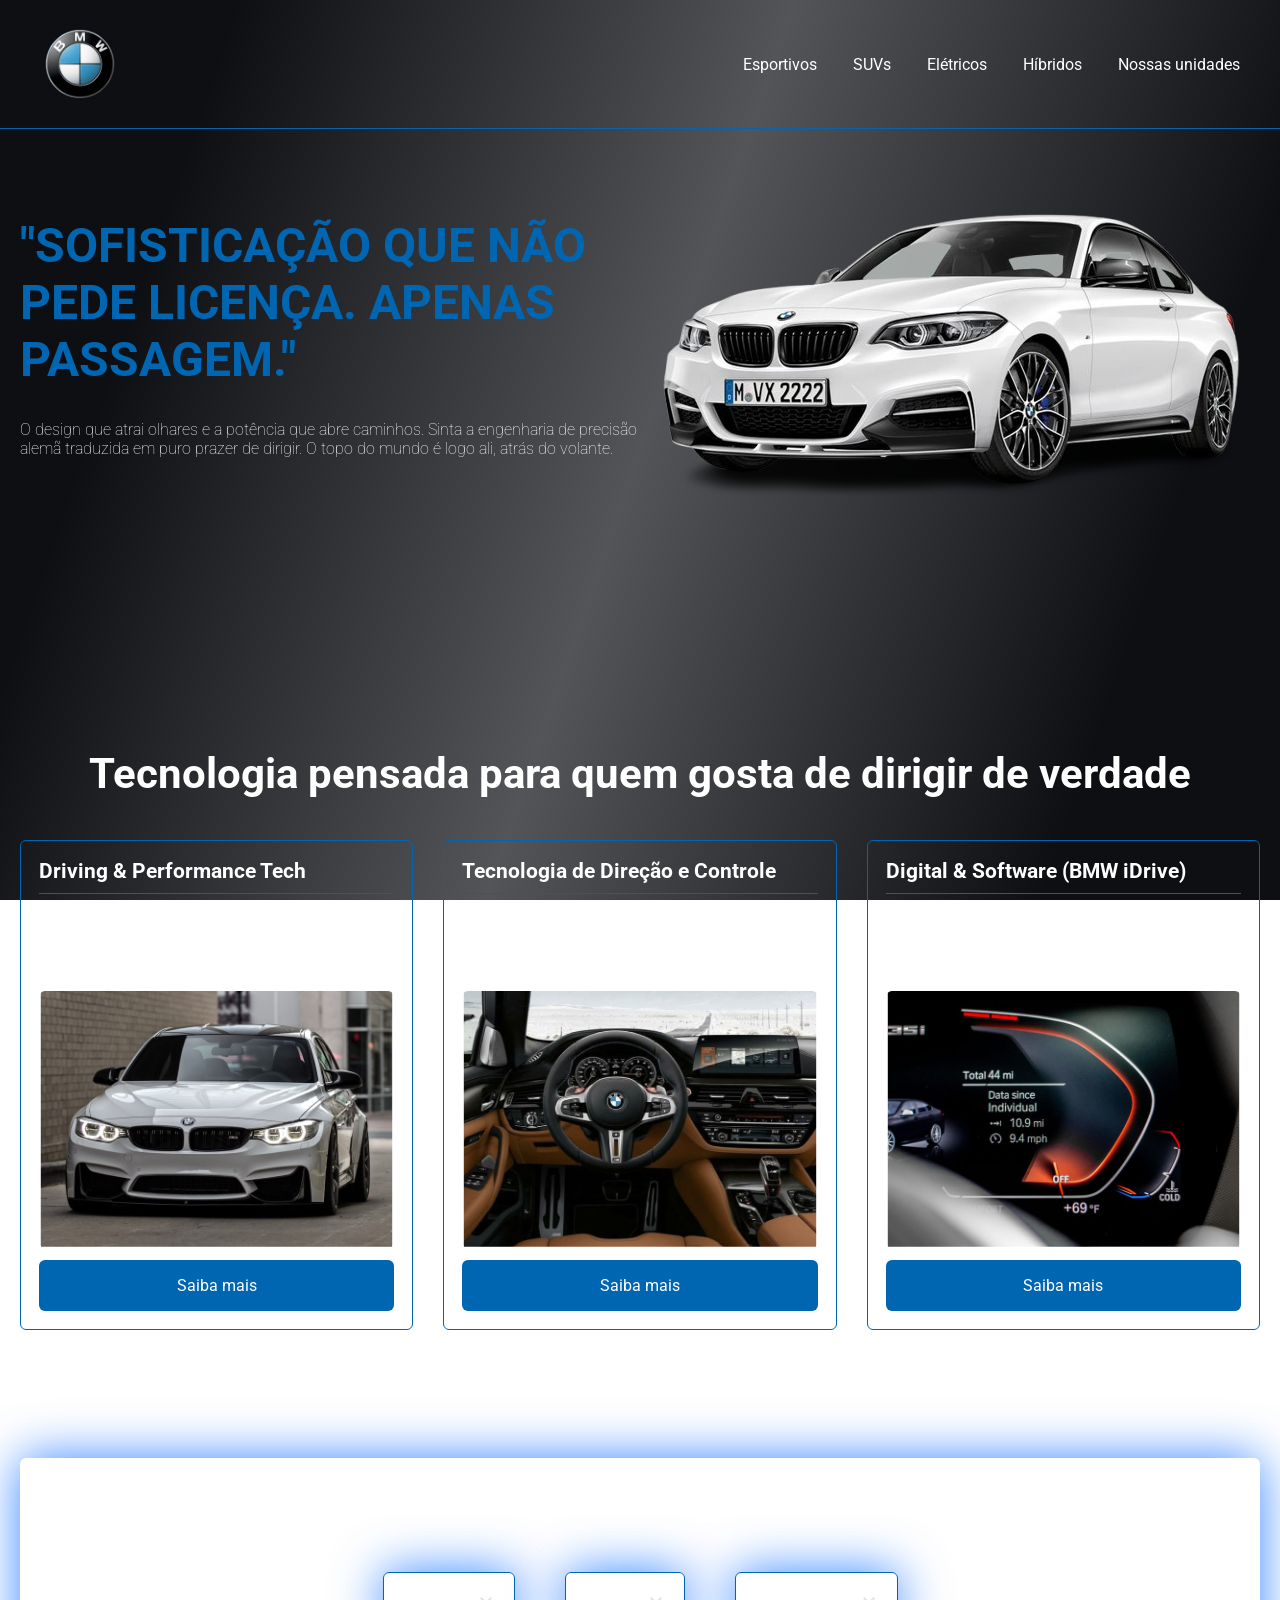
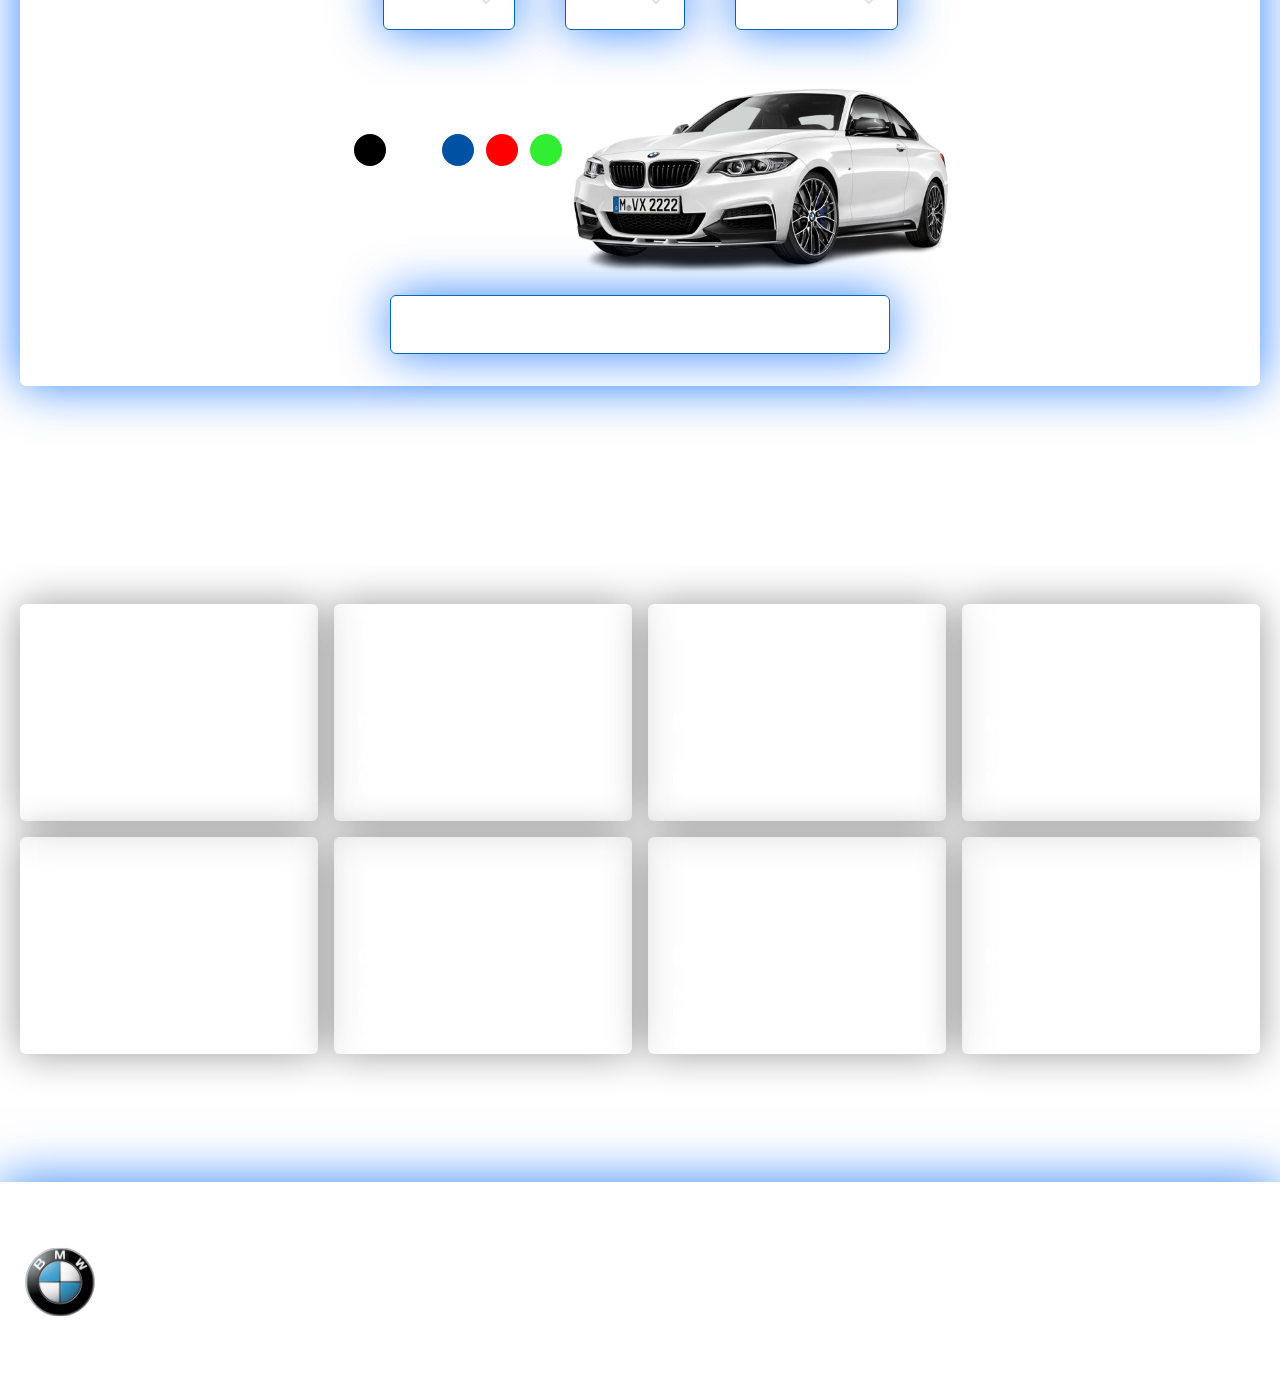
==== index.html @ 778336ec "color-options" ====
<!DOCTYPE html>
<html lang="pt-br">

<head>
    <meta charset="UTF-8">
    <meta name="viewport" content="width=device-width, initial-scale=1.0">
    <link rel="stylesheet" href="/style.css">
    <link
        href="https://fonts.googleapis.com/css2?family=Inter:ital,opsz,wght@0,14..32,100..900;1,14..32,100..900&family=Roboto:ital,wght@0,100..900;1,100..900&display=swap"
        rel="stylesheet">
    <title>BMW sport</title>
</head>

<body>
    <div class="caixa-video">
        <video src="/video/farol.mp4" loop muted autoplay></video>
        <div class="mascara"></div>
    </div>
    <header class="header">
        <div class="header-container">
            <img src="/img/bmw-logo.svg" width="80" alt="bmw-logo">

            <nav class="nav">
                <div class="nav-list">
                    <a href="#">Esportivos</a>
                    <a href="#">SUVs</a>
                    <a href="#">Elétricos</a>
                    <a href="#">Híbridos</a>
                    <a href="#">Nossas unidades</a>
                </div>
            </nav>
        </div>
    </header>

    <main>
        <section class="caixa-principal">
            <div class="readline">
                <h1>"Sofisticação que não pede licença. Apenas passagem."</h1>
                <p>O design que atrai olhares e a potência que abre caminhos. Sinta a engenharia de precisão alemã
                    traduzida em puro prazer de dirigir. O topo do mundo é logo ali, atrás do volante.</p>
            </div>
            <div class="imagem-readline">
                <img src="/img/bmw-mockup oficial.png" alt="bmw-mockup">
            </div>
        </section>

        <section class="container-tecnologia">
            <h2 class="titulo-tecnologia">Tecnologia pensada para quem gosta de dirigir de verdade</h2>
            <div class="mascara-tecnologia"></div>

            <div class="grid-tecnologia">
                <article class="card-tecnologia">
                    <h3>Driving & Performance Tech</h3>
                    <p>Lorem ipsum dolor sit amet consectetur adipisicing elit. Dolorem quos tempora iure iste sed vero
                        repellat architecto tempore dicta quidem illum quod molestias facere, minima quo optio velit id
                        aspernatur?
                    </p>
                    <img src="/img/tecnologia-bmw (1).svg" alt="card-categoria">

                    <a href="#" class="botao-saiba-mais">Saiba mais</a>

                </article>
                <article class="card-tecnologia">
                    <h3>Tecnologia de Direção e Controle</h3>
                    <p>Lorem ipsum dolor sit amet consectetur adipisicing elit. Dolorem quos tempora iure iste sed vero
                        repellat architecto tempore dicta quidem illum quod molestias facere, minima quo optio velit id
                        aspernatur?
                    </p>
                    <img src="/img/tecnologia-bmw (2).svg" alt="card-categoria">

                    <a href="#" class="botao-saiba-mais">Saiba mais</a>

                </article>
                <article class="card-tecnologia">
                    <h3>Digital & Software (BMW iDrive)</h3>
                    <p>Lorem ipsum dolor sit amet consectetur adipisicing elit. Dolorem quos tempora iure iste sed vero
                        repellat architecto tempore dicta quidem illum quod molestias facere, minima quo optio velit id
                        aspernatur?
                    </p>
                    <img src="/img/tecnologia-bmw (3).svg" alt="card-categoria">

                    <a href="#" class="botao-saiba-mais">Saiba mais</a>

                </article>

            </div>
        </section>

        <section class="vehicle-configurator">
            <h2 class="titulo-avaliacoes">Personalize sua BMW </h2>

            <div class="categorias">
                <label class="option">
                    <input type="radio" name="model" value="m3" />
                    <span>MODELO</span>
                    <img src="/img/seta abaixo.svg" alt="seta-abaixo">
                </label>
                <label class="option">
                    <input type="radio" name="model" value="m3" />
                    <span>RODAS</span>
                    <img src="/img/seta abaixo.svg" alt="seta-abaixo">
                </label>


                <label class="option">
                    <input type="radio" name="model" value="m3" />
                    <span>ACESSÓRIOS</span>
                    <img src="/img/seta abaixo.svg" alt="seta-abaixo">
                </label>
            </div>

            <fieldset class="color-selector">
                <div class="color-radios">
                    <legend>Cor</legend>

                    <input type="radio" name="car-color" id="black" data-img="/img/bmw-black.png">
                    <label for="black" style="background-color: #000000;"></label>

                    <input type="radio" name="car-color" id="white" data-img="/img/bmw-white.png" checked>
                    <label for="white" style="background-color: #ffffff;"></label>

                    <input type="radio" name="car-color" id="blue" data-img="/img/bmw-blue.png">
                    <label for="blue" style="background-color: #0051a3;"></label>

                    <input type="radio" name="car-color" id="red" data-img="/img/bmw-red.png">
                    <label for="red" style="background-color: #ff0000;"></label>
                    
                    <input type="radio" name="car-color" id="green" data-img="/img/bmw-green.png">
                    <label for="green" style="background-color: #32ee32;"></label>
                </div>

                <img class="simulation-car" id="carImage" src="/img/bmw-mockup oficial.png" alt="BMW">
            </fieldset>

            <button class="botao-encomendar">Encomendar</button>

        </section>

        <section class="stores">
            <h2 class="stores-title">Nossas lojas</h2>

            <div class="stores-grid">
                <article class="store-card">
                    <iframe
                        src="https://www.google.com/maps/embed?pb=!1m18!1m12!1m3!1d14626.410792527!2d-46.66772779218754!3d-23.58270859999999!2m3!1f0!2f0!3f0!3m2!1i1024!2i768!4f13.1!3m3!1m2!1s0x94ce59ed552e076d%3A0xc5c08df5e2ed5cbd!2sBMW%20Agulhas%20Negras!5e0!3m2!1sen!2sbr!4v1768520013191!5m2!1sen!2sbr"
                        width="600" height="450" style="border:0;" allowfullscreen="" loading="lazy"
                        referrerpolicy="no-referrer-when-downgrade"></iframe>
                    </iframe>

                    <div class="store-info">
                        <h3>BMW Agulhas Negras</h3>
                        <p>Av. 23 de Maio, 3033 – Vila Mariana</p>
                    </div>
                </article>
                <article class="store-card">
                    <iframe
                        src="https://www.google.com/maps/embed?pb=!1m18!1m12!1m3!1d14626.410792527!2d-46.66772779218754!3d-23.58270859999999!2m3!1f0!2f0!3f0!3m2!1i1024!2i768!4f13.1!3m3!1m2!1s0x94ce59ed552e076d%3A0xc5c08df5e2ed5cbd!2sBMW%20Agulhas%20Negras!5e0!3m2!1sen!2sbr!4v1768520013191!5m2!1sen!2sbr"
                        width="600" height="450" style="border:0;" allowfullscreen="" loading="lazy"
                        referrerpolicy="no-referrer-when-downgrade"></iframe>
                    </iframe>

                    <div class="store-info">
                        <h3>BMW Agulhas Negras</h3>
                        <p>Av. 23 de Maio, 3033 – Vila Mariana</p>
                    </div>
                </article>
                <article class="store-card">
                    <iframe
                        src="https://www.google.com/maps/embed?pb=!1m18!1m12!1m3!1d14626.410792527!2d-46.66772779218754!3d-23.58270859999999!2m3!1f0!2f0!3f0!3m2!1i1024!2i768!4f13.1!3m3!1m2!1s0x94ce59ed552e076d%3A0xc5c08df5e2ed5cbd!2sBMW%20Agulhas%20Negras!5e0!3m2!1sen!2sbr!4v1768520013191!5m2!1sen!2sbr"
                        width="600" height="450" style="border:0;" allowfullscreen="" loading="lazy"
                        referrerpolicy="no-referrer-when-downgrade"></iframe>
                    </iframe>

                    <div class="store-info">
                        <h3>BMW Agulhas Negras</h3>
                        <p>Av. 23 de Maio, 3033 – Vila Mariana</p>
                    </div>
                </article>
                <article class="store-card">
                    <iframe
                        src="https://www.google.com/maps/embed?pb=!1m18!1m12!1m3!1d14626.410792527!2d-46.66772779218754!3d-23.58270859999999!2m3!1f0!2f0!3f0!3m2!1i1024!2i768!4f13.1!3m3!1m2!1s0x94ce59ed552e076d%3A0xc5c08df5e2ed5cbd!2sBMW%20Agulhas%20Negras!5e0!3m2!1sen!2sbr!4v1768520013191!5m2!1sen!2sbr"
                        width="600" height="450" style="border:0;" allowfullscreen="" loading="lazy"
                        referrerpolicy="no-referrer-when-downgrade"></iframe>
                    </iframe>

                    <div class="store-info">
                        <h3>BMW Agulhas Negras</h3>
                        <p>Av. 23 de Maio, 3033 – Vila Mariana</p>
                    </div>
                </article>
                <article class="store-card">
                    <iframe
                        src="https://www.google.com/maps/embed?pb=!1m18!1m12!1m3!1d14626.410792527!2d-46.66772779218754!3d-23.58270859999999!2m3!1f0!2f0!3f0!3m2!1i1024!2i768!4f13.1!3m3!1m2!1s0x94ce59ed552e076d%3A0xc5c08df5e2ed5cbd!2sBMW%20Agulhas%20Negras!5e0!3m2!1sen!2sbr!4v1768520013191!5m2!1sen!2sbr"
                        width="600" height="450" style="border:0;" allowfullscreen="" loading="lazy"
                        referrerpolicy="no-referrer-when-downgrade"></iframe>
                    </iframe>

                    <div class="store-info">
                        <h3>BMW Agulhas Negras</h3>
                        <p>Av. 23 de Maio, 3033 – Vila Mariana</p>
                    </div>
                </article>
                <article class="store-card">
                    <iframe
                        src="https://www.google.com/maps/embed?pb=!1m18!1m12!1m3!1d14626.410792527!2d-46.66772779218754!3d-23.58270859999999!2m3!1f0!2f0!3f0!3m2!1i1024!2i768!4f13.1!3m3!1m2!1s0x94ce59ed552e076d%3A0xc5c08df5e2ed5cbd!2sBMW%20Agulhas%20Negras!5e0!3m2!1sen!2sbr!4v1768520013191!5m2!1sen!2sbr"
                        width="600" height="450" style="border:0;" allowfullscreen="" loading="lazy"
                        referrerpolicy="no-referrer-when-downgrade"></iframe>
                    </iframe>

                    <div class="store-info">
                        <h3>BMW Agulhas Negras</h3>
                        <p>Av. 23 de Maio, 3033 – Vila Mariana</p>
                    </div>
                </article>
                <article class="store-card">
                    <iframe
                        src="https://www.google.com/maps/embed?pb=!1m18!1m12!1m3!1d14626.410792527!2d-46.66772779218754!3d-23.58270859999999!2m3!1f0!2f0!3f0!3m2!1i1024!2i768!4f13.1!3m3!1m2!1s0x94ce59ed552e076d%3A0xc5c08df5e2ed5cbd!2sBMW%20Agulhas%20Negras!5e0!3m2!1sen!2sbr!4v1768520013191!5m2!1sen!2sbr"
                        width="600" height="450" style="border:0;" allowfullscreen="" loading="lazy"
                        referrerpolicy="no-referrer-when-downgrade"></iframe>
                    </iframe>

                    <div class="store-info">
                        <h3>BMW Agulhas Negras</h3>
                        <p>Av. 23 de Maio, 3033 – Vila Mariana</p>
                    </div>
                </article>
                <article class="store-card">
                    <iframe
                        src="https://www.google.com/maps/embed?pb=!1m18!1m12!1m3!1d14626.410792527!2d-46.66772779218754!3d-23.58270859999999!2m3!1f0!2f0!3f0!3m2!1i1024!2i768!4f13.1!3m3!1m2!1s0x94ce59ed552e076d%3A0xc5c08df5e2ed5cbd!2sBMW%20Agulhas%20Negras!5e0!3m2!1sen!2sbr!4v1768520013191!5m2!1sen!2sbr"
                        width="600" height="450" style="border:0;" allowfullscreen="" loading="lazy"
                        referrerpolicy="no-referrer-when-downgrade"></iframe>
                    </iframe>

                    <div class="store-info">
                        <h3>BMW Agulhas Negras</h3>
                        <p>Av. 23 de Maio, 3033 – Vila Mariana</p>
                    </div>
                </article>


            </div>
        </section>

    </main>

    <footer class="footer">
        <section class="test-driver">
            <img src="/img/bmw-logo.svg" width="80" alt="bmw-logo">
            <h3>"The Ultimate Driving Machine"</h3>
        </section>
    </footer>

    <script src="main.js"></script>
</body>

</html>
---- style.css ----
* {
  margin: 0;
  padding: 0;
  box-sizing: border-box;
  color: var(--cor-textos);
  font-family: "Roboto", sans-serif;
}

:root {
  --cor-detalhes: #0066B1;
  --cor-textos: #fff;
  --cor-fundo: #000;
}

section {
  margin: 0 auto;
  max-width: 1240px;
}

.header {
  position: absolute;
  top: 0;
  width: 100%;
  z-index: 2;
  border-bottom: solid 1px var(--cor-detalhes);
  background: transparent;
}

/* Esta classe garante que o conteúdo do topo alinhe com o conteúdo do meio */
.header-container {
  max-width: 1200px;/* Mesma largura da sua section */
  margin: 0 auto;/* Centraliza o bloco */
  display: flex;
  align-items: center;
  justify-content: space-between;
  padding: 1.5rem 0;/* Espaçamento interno vertical */
}

.caixa-video {
  position: fixed;
  z-index: -1;
  width: 100%;
  height: 100%;
}

.caixa-video video {
  width: 100%;
  height: 100%;
  position: fixed;
  top: 0;
  object-fit: cover;
}

.mascara {
  height: 100%;
  width: 100%;
  position: fixed;
  top: 0;
  background: linear-gradient(109deg, rgba(10, 12, 16, 0.99) 15%, rgba(10, 12, 16, 0.7) 50%, rgba(10, 12, 16, 0.99) 85%);
}

.nav-list a {
  position: relative;
  text-decoration: none;
  transition: color 0.3s ease;
}

.nav-list {
  display: flex;
  gap: 36px;
}

.nav-list a::after {
  content: "";
  position: absolute;
  left: 0;
  bottom: -6px;
  width: 0;
  height: 2px;
  background: #1c69d4;
  transition: width 0.3s ease;
}

.nav-list a:hover {
  color: #1c69d4;
}

.nav-list a:hover::after {
  width: 100%;
}

/*-----------------------------------------headline*/ 

.caixa-principal {
  display: flex;
  justify-content: center;
  align-items: center;
  padding: 4em 0;
  max-width: 1240px;
  margin: 60px auto;
}

.readline h1 {
  color: var(--cor-detalhes);
  text-transform: uppercase;
  font-size: 48px;
}

.readline p {
  font-weight: lighter;
}

.readline h1,p {
  padding: 0.5em 0;
}

.modal h2 {
  color: var(--cor-detalhes);
  text-transform: uppercase;
}

/*----------------------------------container-tecnologia*/

.container-tecnologia {
  max-width: 1240px;/* Espaço entre esta seção e os outros conteúdos da main */
  padding: 3em 0 8em 0;
}

.titulo-tecnologia {
  color: var(--cor-textos);
  text-align: center;
  font-size: 42px;
  padding: 1em 0;
}

.grid-tecnologia {
  display: grid;
  grid-template-columns: repeat(auto-fit, minmax(280px, 1fr));  gap: 30px;
}

.card-tecnologia {
  padding: 18px;
  display: flex;
  flex-direction: column;
  gap: 12px;
  border: solid 1px var(--cor-detalhes);
  border-radius: 6px;
}

.card-tecnologia:hover {
  transform: translateY(-8px);
}

.card-tecnologia h3 {
  color: var(--cor-textos);
  font-size: 21px;
  border-bottom: solid 1px var(--cor-detalhes);
  padding: 0 0 10px 0;
}

.card-tecnologia p {
  font-size: 0.8em;
}

.card-tecnologia img {
  border-radius: 6px;
  width: 100%;
}

.botao-saiba-mais {
  text-align: center;
  background-color: var(--cor-detalhes);
  padding: 1em;
  border-radius: 6px;
  text-decoration: none;
}

/*----------------------------------vehicle-configurator*/

.vehicle-configurator {
  display: flex;
  flex-direction: column;
  align-items: center;
  padding: 0 0 2em 0;
  box-shadow: 0 0 50px rgba(0, 102, 255, 0.8);
  width: 100%;
  border-radius: 6px;
  max-height: 800px ;
}

.vehicle-configurator h2 {
  text-align: center;
  padding: 1em 0 1em 0;
  font-size: 36px;
}

.categorias {
  display: flex;
  gap: 50px;
}

.botao-encomendar {
  display: flex;
  justify-content: center;
  background-color: transparent;
  width: 500px;
  border-radius: 6px;
  border: solid 1px var(--cor-detalhes);
  padding: 1em 0;
  box-shadow: 0 0 50px rgba(0, 102, 255, 0.8);
  font-size: 18px;
}

.botao-encomendar:active {
  transform: scale(0.96);
}


/*----------------------------------color-selector*/

.color-selector {
  display: flex;
  border: none;
}

.color-selector img {
  width: 400px;
}

/* Esconde o círculo padrão do navegador */
.color-selector input[type="radio"] {
  display: none;
}

/* Cria o círculo customizado */
.color-selector label {
  width: 30px;
  height: 30px;
  border-radius: 50%;
  cursor: pointer;
  transition: all 0.2s ease;
  display: inline-block;
}

/* Estilo quando a cor for clicada/selecionada */
.color-selector input[type="radio"]:checked + label {
  border-color: #0066ff; /* Cor azul de destaque da BMW */
  transform: scale(1.1);
  box-shadow: 0 0 50px rgba(0, 102, 255, 0.8);
}

.option {
  display: flex;
  align-items: center;
  border: solid 1px var(--cor-detalhes);
  border-radius: 6px;
  padding: 1em;
  box-shadow: 0 0 50px rgba(0, 102, 255, 0.8);
  gap: 10px;
}

.option input {
  display: none;
}

.color-radios legend {
  padding: 3em 0 3em 0;
}

.color-selector img {
  display: flex;
  align-items: center;
  justify-content: center;
}

.simulation-car {
  display: flex;
  justify-content: center;
  width: 600px;
}


/*----------------------------------google maps*/

.stores {
  max-width: 1240px;
  align-items: center;
  padding: 8em 0;
}

.stores-title {
  text-align: center;
  font-size: 36px;
  margin-bottom: 3rem;
}

.stores-grid {
  display: grid;
  grid-template-columns: repeat(auto-fit, minmax(280px, 1fr));
  gap: 1em;
  max-width: 1240px;
  margin: 0 auto;
}

.store-card {
  background: rgba(255, 255, 255, 0.02);
  border-radius: 6px;
  overflow: hidden;
  backdrop-filter: blur(10px);
  box-shadow: 0 0 40px rgba(0, 0, 0, 0.4);
}

.store-card iframe {
  width: 100%;
  height: 80px;
  border: none;
}

.store-info {
  padding: 1.5rem;
}

.store-info h3 {
  font-size: 1.2rem;
  margin-bottom: 0.5rem;
}

/*----------------------------------footer*/

.footer {
  display: flex;
  align-items: center;     /* Alinha verticalmente no centro */
  height: 200px;           /* Altura do seu banner */
  text-align: center;
  box-shadow: 0 0 50px rgba(0, 102, 255, 0.8);
}

.test-driver {
  display: flex;
  align-items: center;
  margin-right: auto;
  width: 100%;
}

.test-driver img {
  margin-right: auto;
}

.test-driver h3 {
  margin-right: auto;
}


.color-radios {
  display: flex;
  align-items: center;
  gap: 0.75rem;
  margin-bottom: 1.5rem;
}

/* esconde o input padrão */
.color-radios input[type="radio"] {
  display: none;
}

/* estiliza o label como bolinha */
.color-radios label {
  width: 32px;
  height: 32px;
  border-radius: 50%;
  cursor: pointer;
  border: 2px solid transparent;
  transition: border-color 0.2s ease, transform 0.2s ease;
}

/* bolinha selecionada */
.color-radios input[type="radio"]:checked + label {
  border-color: #ffffff;
  transform: scale(1.15);
  box-shadow: 0 0 8px rgba(255, 255, 255, 0.5);
}

/* imagem do carro */
.simulation-car {
  width: 100%;
  max-width: 420px;
  transition: opacity 0.3s ease;
}
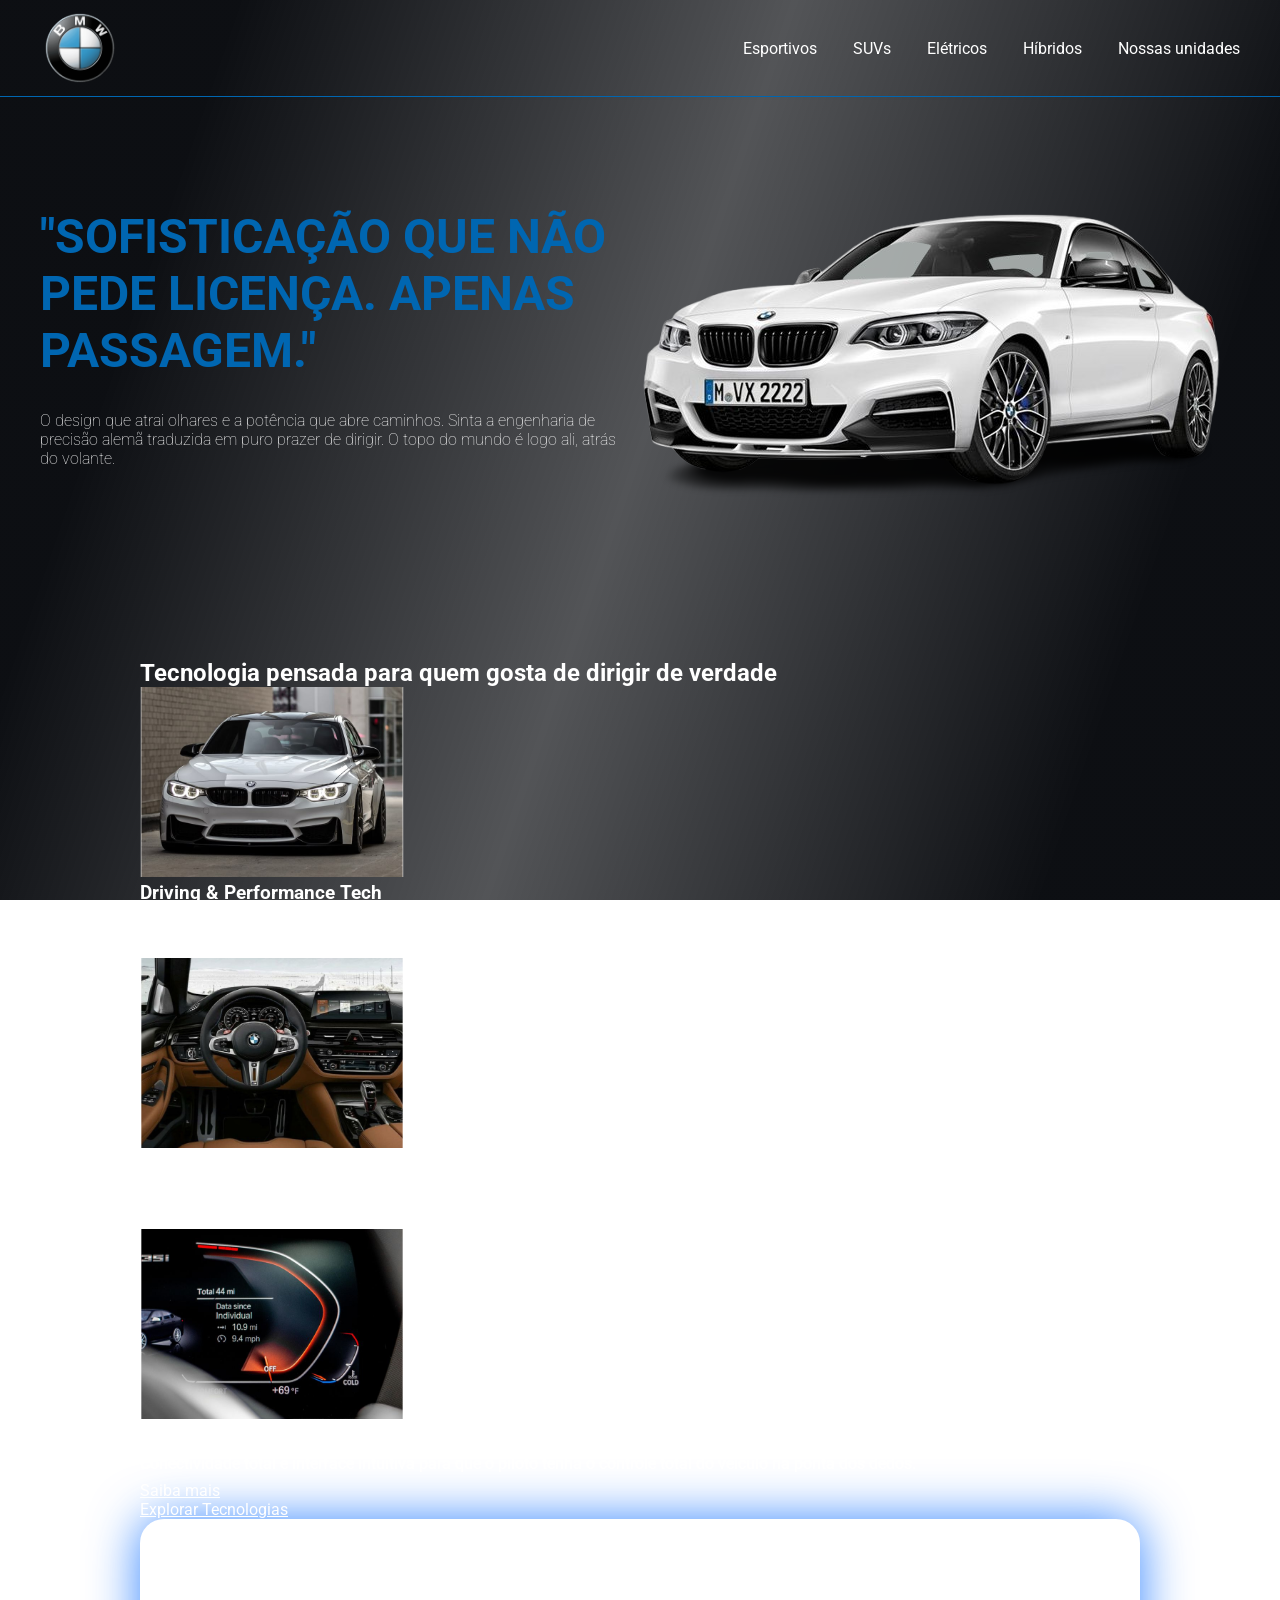
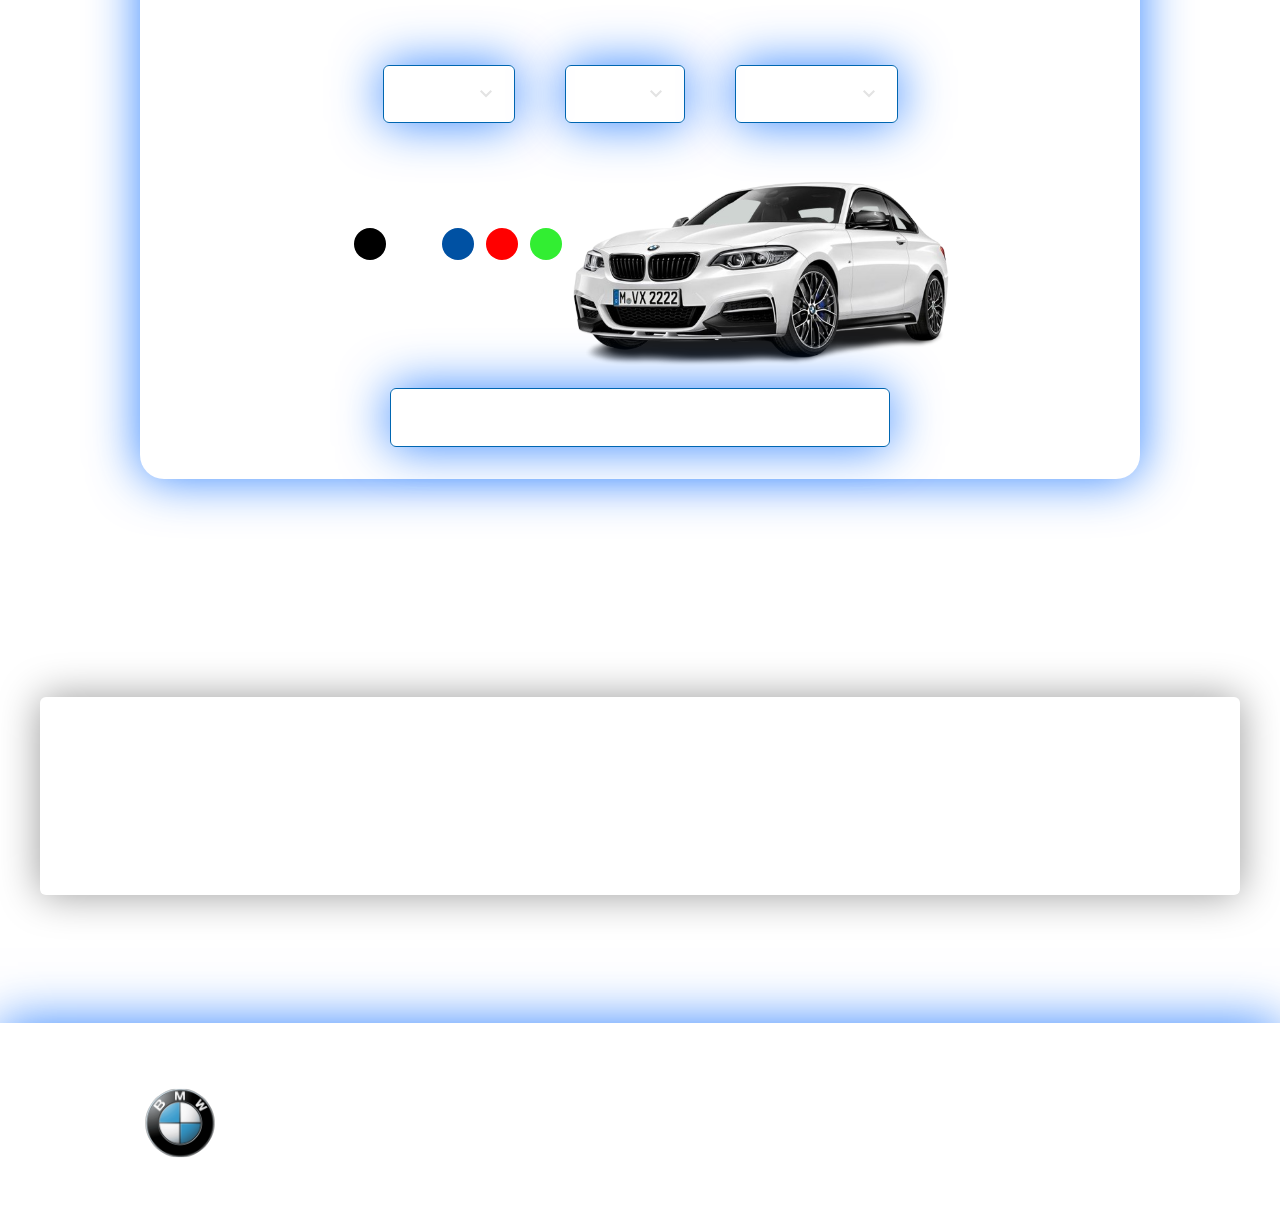
==== commit 3483bffa: "mobie" ====
--- a/index.html
+++ b/index.html
@@ -18,7 +18,7 @@
     </div>
     <header class="header">
         <div class="header-container">
-            <img src="/img/bmw-logo.svg" width="80" alt="bmw-logo">
+            <img class="logo" src="/img/bmw-logo.svg" width="80" alt="bmw-logo">
 
             <nav class="nav">
                 <div class="nav-list">
@@ -46,44 +46,47 @@
 
         <section class="container-tecnologia">
             <h2 class="titulo-tecnologia">Tecnologia pensada para quem gosta de dirigir de verdade</h2>
-            <div class="mascara-tecnologia"></div>
 
-            <div class="grid-tecnologia">
-                <article class="card-tecnologia">
-                    <h3>Driving & Performance Tech</h3>
-                    <p>Lorem ipsum dolor sit amet consectetur adipisicing elit. Dolorem quos tempora iure iste sed vero
-                        repellat architecto tempore dicta quidem illum quod molestias facere, minima quo optio velit id
-                        aspernatur?
-                    </p>
-                    <img src="/img/tecnologia-bmw (1).svg" alt="card-categoria">
+            <div class="swiper">
+                <div class="swiper-wrapper">
 
-                    <a href="#" class="botao-saiba-mais">Saiba mais</a>
+                    <div class="swiper-slide">
+                        <article class="card-tecnologia">
+                            <img class="image-servico" src="/img/tecnologia-bmw (1).svg" alt="Driving Tech">
+                            <h3>Driving & Performance Tech</h3>
+                            <p>Tecnologias de ponta desenvolvidas para maximizar a dinâmica de condução e a eficiência
+                                do motor M Power.</p>
+                            <a href="#" class="botao-saiba-mais">Saiba mais</a>
+                        </article>
+                    </div>
 
-                </article>
-                <article class="card-tecnologia">
-                    <h3>Tecnologia de Direção e Controle</h3>
-                    <p>Lorem ipsum dolor sit amet consectetur adipisicing elit. Dolorem quos tempora iure iste sed vero
-                        repellat architecto tempore dicta quidem illum quod molestias facere, minima quo optio velit id
-                        aspernatur?
-                    </p>
-                    <img src="/img/tecnologia-bmw (2).svg" alt="card-categoria">
+                    <div class="swiper-slide">
+                        <article class="card-tecnologia">
+                            <img class="image-servico" src="/img/tecnologia-bmw (2).svg" alt="Controle Tech">
+                            <h3>Direção e Controle</h3>
+                            <p>Sistemas de assistência que garantem precisão milimétrica em curvas e estabilidade em
+                                altas velocidades.</p>
+                            <a href="#" class="botao-saiba-mais">Saiba mais</a>
+                        </article>
+                    </div>
 
-                    <a href="#" class="botao-saiba-mais">Saiba mais</a>
+                    <div class="swiper-slide">
+                        <article class="card-tecnologia">
+                            <img class="image-servico" src="/img/tecnologia-bmw (3).svg" alt="iDrive">
+                            <h3>Digital & Software (iDrive)</h3>
+                            <p>Conectividade total e interface intuitiva para que o piloto tenha o controle total do
+                                veículo na ponta dos dedos.</p>
+                            <a href="#" class="botao-saiba-mais">Saiba mais</a>
+                        </article>
+                    </div>
 
-                </article>
-                <article class="card-tecnologia">
-                    <h3>Digital & Software (BMW iDrive)</h3>
-                    <p>Lorem ipsum dolor sit amet consectetur adipisicing elit. Dolorem quos tempora iure iste sed vero
-                        repellat architecto tempore dicta quidem illum quod molestias facere, minima quo optio velit id
-                        aspernatur?
-                    </p>
-                    <img src="/img/tecnologia-bmw (3).svg" alt="card-categoria">
+                </div>
 
-                    <a href="#" class="botao-saiba-mais">Saiba mais</a>
+                <div class="swiper-button-prev"></div>
+                <div class="swiper-button-next"></div>
+            </div>
 
-                </article>
-
-            </div>
+            <a href="#" class="botao-agendar-2">Explorar Tecnologias</a>
         </section>
 
         <section class="vehicle-configurator">
@@ -124,7 +127,7 @@
 
                     <input type="radio" name="car-color" id="red" data-img="/img/bmw-red.png">
                     <label for="red" style="background-color: #ff0000;"></label>
-                    
+
                     <input type="radio" name="car-color" id="green" data-img="/img/bmw-green.png">
                     <label for="green" style="background-color: #32ee32;"></label>
                 </div>
@@ -152,91 +155,6 @@
                         <p>Av. 23 de Maio, 3033 – Vila Mariana</p>
                     </div>
                 </article>
-                <article class="store-card">
-                    <iframe
-                        src="https://www.google.com/maps/embed?pb=!1m18!1m12!1m3!1d14626.410792527!2d-46.66772779218754!3d-23.58270859999999!2m3!1f0!2f0!3f0!3m2!1i1024!2i768!4f13.1!3m3!1m2!1s0x94ce59ed552e076d%3A0xc5c08df5e2ed5cbd!2sBMW%20Agulhas%20Negras!5e0!3m2!1sen!2sbr!4v1768520013191!5m2!1sen!2sbr"
-                        width="600" height="450" style="border:0;" allowfullscreen="" loading="lazy"
-                        referrerpolicy="no-referrer-when-downgrade"></iframe>
-                    </iframe>
-
-                    <div class="store-info">
-                        <h3>BMW Agulhas Negras</h3>
-                        <p>Av. 23 de Maio, 3033 – Vila Mariana</p>
-                    </div>
-                </article>
-                <article class="store-card">
-                    <iframe
-                        src="https://www.google.com/maps/embed?pb=!1m18!1m12!1m3!1d14626.410792527!2d-46.66772779218754!3d-23.58270859999999!2m3!1f0!2f0!3f0!3m2!1i1024!2i768!4f13.1!3m3!1m2!1s0x94ce59ed552e076d%3A0xc5c08df5e2ed5cbd!2sBMW%20Agulhas%20Negras!5e0!3m2!1sen!2sbr!4v1768520013191!5m2!1sen!2sbr"
-                        width="600" height="450" style="border:0;" allowfullscreen="" loading="lazy"
-                        referrerpolicy="no-referrer-when-downgrade"></iframe>
-                    </iframe>
-
-                    <div class="store-info">
-                        <h3>BMW Agulhas Negras</h3>
-                        <p>Av. 23 de Maio, 3033 – Vila Mariana</p>
-                    </div>
-                </article>
-                <article class="store-card">
-                    <iframe
-                        src="https://www.google.com/maps/embed?pb=!1m18!1m12!1m3!1d14626.410792527!2d-46.66772779218754!3d-23.58270859999999!2m3!1f0!2f0!3f0!3m2!1i1024!2i768!4f13.1!3m3!1m2!1s0x94ce59ed552e076d%3A0xc5c08df5e2ed5cbd!2sBMW%20Agulhas%20Negras!5e0!3m2!1sen!2sbr!4v1768520013191!5m2!1sen!2sbr"
-                        width="600" height="450" style="border:0;" allowfullscreen="" loading="lazy"
-                        referrerpolicy="no-referrer-when-downgrade"></iframe>
-                    </iframe>
-
-                    <div class="store-info">
-                        <h3>BMW Agulhas Negras</h3>
-                        <p>Av. 23 de Maio, 3033 – Vila Mariana</p>
-                    </div>
-                </article>
-                <article class="store-card">
-                    <iframe
-                        src="https://www.google.com/maps/embed?pb=!1m18!1m12!1m3!1d14626.410792527!2d-46.66772779218754!3d-23.58270859999999!2m3!1f0!2f0!3f0!3m2!1i1024!2i768!4f13.1!3m3!1m2!1s0x94ce59ed552e076d%3A0xc5c08df5e2ed5cbd!2sBMW%20Agulhas%20Negras!5e0!3m2!1sen!2sbr!4v1768520013191!5m2!1sen!2sbr"
-                        width="600" height="450" style="border:0;" allowfullscreen="" loading="lazy"
-                        referrerpolicy="no-referrer-when-downgrade"></iframe>
-                    </iframe>
-
-                    <div class="store-info">
-                        <h3>BMW Agulhas Negras</h3>
-                        <p>Av. 23 de Maio, 3033 – Vila Mariana</p>
-                    </div>
-                </article>
-                <article class="store-card">
-                    <iframe
-                        src="https://www.google.com/maps/embed?pb=!1m18!1m12!1m3!1d14626.410792527!2d-46.66772779218754!3d-23.58270859999999!2m3!1f0!2f0!3f0!3m2!1i1024!2i768!4f13.1!3m3!1m2!1s0x94ce59ed552e076d%3A0xc5c08df5e2ed5cbd!2sBMW%20Agulhas%20Negras!5e0!3m2!1sen!2sbr!4v1768520013191!5m2!1sen!2sbr"
-                        width="600" height="450" style="border:0;" allowfullscreen="" loading="lazy"
-                        referrerpolicy="no-referrer-when-downgrade"></iframe>
-                    </iframe>
-
-                    <div class="store-info">
-                        <h3>BMW Agulhas Negras</h3>
-                        <p>Av. 23 de Maio, 3033 – Vila Mariana</p>
-                    </div>
-                </article>
-                <article class="store-card">
-                    <iframe
-                        src="https://www.google.com/maps/embed?pb=!1m18!1m12!1m3!1d14626.410792527!2d-46.66772779218754!3d-23.58270859999999!2m3!1f0!2f0!3f0!3m2!1i1024!2i768!4f13.1!3m3!1m2!1s0x94ce59ed552e076d%3A0xc5c08df5e2ed5cbd!2sBMW%20Agulhas%20Negras!5e0!3m2!1sen!2sbr!4v1768520013191!5m2!1sen!2sbr"
-                        width="600" height="450" style="border:0;" allowfullscreen="" loading="lazy"
-                        referrerpolicy="no-referrer-when-downgrade"></iframe>
-                    </iframe>
-
-                    <div class="store-info">
-                        <h3>BMW Agulhas Negras</h3>
-                        <p>Av. 23 de Maio, 3033 – Vila Mariana</p>
-                    </div>
-                </article>
-                <article class="store-card">
-                    <iframe
-                        src="https://www.google.com/maps/embed?pb=!1m18!1m12!1m3!1d14626.410792527!2d-46.66772779218754!3d-23.58270859999999!2m3!1f0!2f0!3f0!3m2!1i1024!2i768!4f13.1!3m3!1m2!1s0x94ce59ed552e076d%3A0xc5c08df5e2ed5cbd!2sBMW%20Agulhas%20Negras!5e0!3m2!1sen!2sbr!4v1768520013191!5m2!1sen!2sbr"
-                        width="600" height="450" style="border:0;" allowfullscreen="" loading="lazy"
-                        referrerpolicy="no-referrer-when-downgrade"></iframe>
-                    </iframe>
-
-                    <div class="store-info">
-                        <h3>BMW Agulhas Negras</h3>
-                        <p>Av. 23 de Maio, 3033 – Vila Mariana</p>
-                    </div>
-                </article>
-
 
             </div>
         </section>
@@ -245,7 +163,7 @@
 
     <footer class="footer">
         <section class="test-driver">
-            <img src="/img/bmw-logo.svg" width="80" alt="bmw-logo">
+            <img class="logo" src="/img/bmw-logo.svg" width="80" alt="bmw-logo">
             <h3>"The Ultimate Driving Machine"</h3>
         </section>
     </footer>
--- a/style.css
+++ b/style.css
@@ -14,7 +14,7 @@
 
 section {
   margin: 0 auto;
-  max-width: 1240px;
+  max-width: 1000px;
 }
 
 .header {
@@ -24,16 +24,18 @@
   z-index: 2;
   border-bottom: solid 1px var(--cor-detalhes);
   background: transparent;
+  padding: 0.5rem 0;
 }
 
 /* Esta classe garante que o conteúdo do topo alinhe com o conteúdo do meio */
 .header-container {
-  max-width: 1200px;/* Mesma largura da sua section */
-  margin: 0 auto;/* Centraliza o bloco */
+  max-width: 1200px;
+  /* Mesma largura da sua section */
+  margin: 0 auto;
+  /* Centraliza o bloco */
   display: flex;
   align-items: center;
   justify-content: space-between;
-  padding: 1.5rem 0;/* Espaçamento interno vertical */
 }
 
 .caixa-video {
@@ -89,14 +91,14 @@
   width: 100%;
 }
 
-/*-----------------------------------------headline*/ 
+/*-----------------------------------------headline*/
 
 .caixa-principal {
   display: flex;
   justify-content: center;
   align-items: center;
   padding: 4em 0;
-  max-width: 1240px;
+  max-width: 1200px;
   margin: 60px auto;
 }
 
@@ -110,7 +112,8 @@
   font-weight: lighter;
 }
 
-.readline h1,p {
+.readline h1,
+p {
   padding: 0.5em 0;
 }
 
@@ -121,71 +124,17 @@
 
 /*----------------------------------container-tecnologia*/
 
-.container-tecnologia {
-  max-width: 1240px;/* Espaço entre esta seção e os outros conteúdos da main */
-  padding: 3em 0 8em 0;
-}
-
-.titulo-tecnologia {
-  color: var(--cor-textos);
-  text-align: center;
-  font-size: 42px;
-  padding: 1em 0;
-}
-
-.grid-tecnologia {
-  display: grid;
-  grid-template-columns: repeat(auto-fit, minmax(280px, 1fr));  gap: 30px;
-}
-
-.card-tecnologia {
-  padding: 18px;
+
+
+/*----------------------------------vehicle-configurator*/
+
+.vehicle-configurator {
   display: flex;
   flex-direction: column;
-  gap: 12px;
-  border: solid 1px var(--cor-detalhes);
-  border-radius: 6px;
-}
-
-.card-tecnologia:hover {
-  transform: translateY(-8px);
-}
-
-.card-tecnologia h3 {
-  color: var(--cor-textos);
-  font-size: 21px;
-  border-bottom: solid 1px var(--cor-detalhes);
-  padding: 0 0 10px 0;
-}
-
-.card-tecnologia p {
-  font-size: 0.8em;
-}
-
-.card-tecnologia img {
-  border-radius: 6px;
-  width: 100%;
-}
-
-.botao-saiba-mais {
-  text-align: center;
-  background-color: var(--cor-detalhes);
-  padding: 1em;
-  border-radius: 6px;
-  text-decoration: none;
-}
-
-/*----------------------------------vehicle-configurator*/
-
-.vehicle-configurator {
-  display: flex;
-  flex-direction: column;
-  align-items: center;
-  padding: 0 0 2em 0;
+  align-items: center;
+  padding: 2rem 2rem;
   box-shadow: 0 0 50px rgba(0, 102, 255, 0.8);
-  width: 100%;
-  border-radius: 6px;
-  max-height: 800px ;
+  border-radius: 24px;
 }
 
 .vehicle-configurator h2 {
@@ -243,8 +192,9 @@
 }
 
 /* Estilo quando a cor for clicada/selecionada */
-.color-selector input[type="radio"]:checked + label {
-  border-color: #0066ff; /* Cor azul de destaque da BMW */
+.color-selector input[type="radio"]:checked+label {
+  border-color: #0066ff;
+  /* Cor azul de destaque da BMW */
   transform: scale(1.1);
   box-shadow: 0 0 50px rgba(0, 102, 255, 0.8);
 }
@@ -283,7 +233,7 @@
 /*----------------------------------google maps*/
 
 .stores {
-  max-width: 1240px;
+  max-width: 1200px;
   align-items: center;
   padding: 8em 0;
 }
@@ -329,8 +279,10 @@
 
 .footer {
   display: flex;
-  align-items: center;     /* Alinha verticalmente no centro */
-  height: 200px;           /* Altura do seu banner */
+  align-items: center;
+  /* Alinha verticalmente no centro */
+  height: 200px;
+  /* Altura do seu banner */
   text-align: center;
   box-shadow: 0 0 50px rgba(0, 102, 255, 0.8);
 }
@@ -374,7 +326,7 @@
 }
 
 /* bolinha selecionada */
-.color-radios input[type="radio"]:checked + label {
+.color-radios input[type="radio"]:checked+label {
   border-color: #ffffff;
   transform: scale(1.15);
   box-shadow: 0 0 8px rgba(255, 255, 255, 0.5);
@@ -385,4 +337,192 @@
   width: 100%;
   max-width: 420px;
   transition: opacity 0.3s ease;
+}
+
+/* ══════════════════════════════════════
+   MOBILE — até 768px
+══════════════════════════════════════ */
+@media screen and (max-width: 768px) {
+
+  .logo {
+    width: 60px;
+  }
+
+  .header {
+    display: flex;
+    flex-direction: column;
+    /* Força um item abaixo do outro */
+    align-items: center;
+    justify-content: flex-start;
+    padding: 20px;
+    width: 100%;
+    box-sizing: border-box;
+    /* Garante que o padding não quebre a largura */
+    gap: 20px;
+    /* Espaço uniforme entre logo, menu e textos */
+  }
+
+  .nav-list {
+    flex-wrap: wrap;
+    justify-content: center;
+    gap: 16px;
+    line-height: 0.8rem;
+  }
+
+  /* HEADLINE */
+  .caixa-principal {
+    flex-direction: column;
+    text-align: center;
+    padding: 8rem 2rem 2rem 2rem;
+    margin: 0 auto;
+
+  }
+
+  .readline h1 {
+    font-size: 28px;
+  }
+
+  .imagem-readline img {
+    width: 100%;
+  }
+
+  /* TECNOLOGIA */
+  .container-tecnologia {
+    padding: 0 2rem;
+  }
+
+  .titulo-tecnologia {
+    font-size: 26px;
+  }
+
+  .grid-tecnologia {
+    grid-template-columns: 1fr;
+    padding: 2rem 0;
+  }
+
+  /* CONFIGURADOR */
+  .vehicle-configurator {
+    padding: 1.5rem;
+    max-width: 350px;
+    height: auto;
+  }
+
+  .vehicle-configurator h2 {
+    font-size: 24px;
+  }
+
+  .categorias {
+    flex-direction: column;
+    gap: 1rem;
+    width: 100%;
+  }
+
+  .option {
+    justify-content: space-between;
+    width: 100%;
+  }
+
+  .color-selector {
+    flex-direction: column;
+    align-items: center;
+  }
+
+  .color-radios {
+    justify-content: center;
+  }
+
+  .simulation-car {
+    width: 100%;
+    max-width: 320px;
+  }
+
+  .botao-encomendar {
+    width: 100%;
+    max-width: 320px;
+  }
+
+  /* STORES */
+  .stores {
+    padding: 3em 1rem;
+  }
+
+  .stores-title {
+    font-size: 26px;
+  }
+
+  .stores-grid {
+    display: grid;
+    grid-template-columns: 1fr;
+    padding: 2rem 2rem;
+  }
+
+  .store-card iframe {
+    height: 160px;
+  }
+
+  /* FOOTER */
+  .footer {
+    height: auto;
+    padding: 2rem 1rem;
+  }
+
+  .test-driver {
+    flex-direction: column;
+    align-items: center;
+    gap: 1rem;
+    text-align: center;
+  }
+
+  .test-driver img {
+    margin: 0 auto;
+  }
+
+  .test-driver h3 {
+    margin: 0 auto;
+  }
+
+}
+
+/* ══════════════════════════════════════
+   TABLET — 769px até 1024px
+══════════════════════════════════════ */
+@media screen and (min-width: 769px) and (max-width: 1024px) {
+
+  .readline h1 {
+    font-size: 36px;
+  }
+
+  .caixa-principal {
+    padding: 5em 1.5rem 2rem;
+    gap: 2rem;
+  }
+
+  .titulo-tecnologia {
+    font-size: 32px;
+  }
+
+  .grid-tecnologia {
+    grid-template-columns: repeat(2, 1fr);
+  }
+
+  .vehicle-configurator {
+    max-height: none;
+    padding: 2rem;
+  }
+
+  .categorias {
+    gap: 1.5rem;
+  }
+
+  .simulation-car {
+    max-width: 380px;
+  }
+
+  .botao-encomendar {
+    width: 380px;
+  }
+
+  .stores-grid {
+    grid-template-columns: repeat(2, 1fr);
+  }
 }
